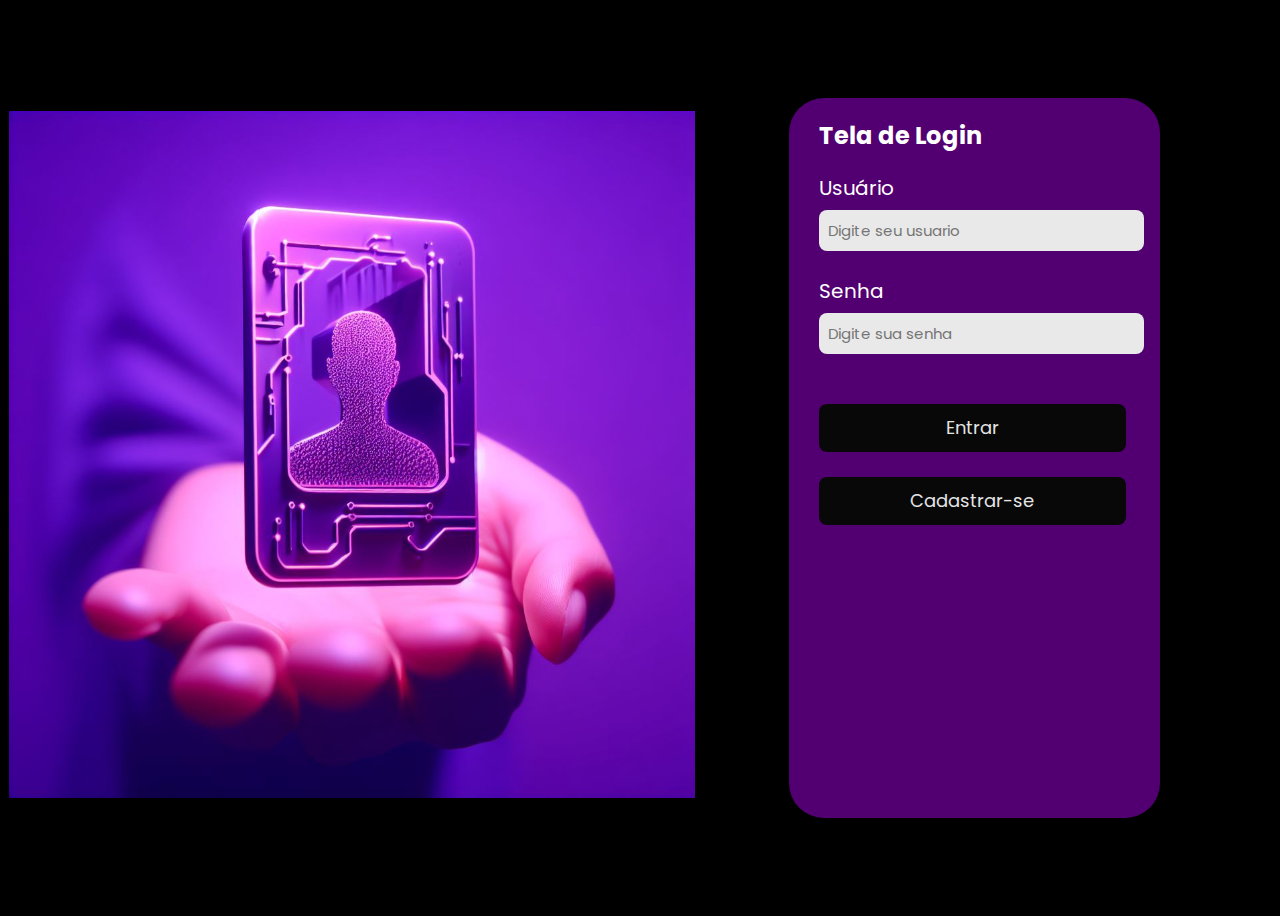
==== login.html @ b6214de2 "Add files via upload" ====
<!DOCTYPE html>
<html lang="pt-br">

<head>
    <meta charset="UTF-8">
    <meta name="viewport" content="width=device-width, initial-scale=1.0">
    <script src="https://ajax.googleapis.com/ajax/libs/jquery/3.6.4/jquery.min.js"></script>
    <link rel="stylesheet" type="text/css" href="./style.css">
    <link rel="shortcut icon" type="image/x-icon" href="./img/icon.svg">
    <link rel="stylesheet" href="style.css">
    <title>Login</title>
</head>

<div class="clienteinicionu"><img src="./inteligencia.jfif" alt="Descrição da Imagem"></div> 

<body style="overflow-y: hidden; overflow-x: hidden;">

    <div class="container-login">

        <h2> Tela de Login</h2>

        <label for="txt_usuario">Usuário</label>
        <input type="text" placeholder="Digite seu usuario" id="txt_usuario">

        <label for="txt_senha">Senha</label>
        <input type="password" placeholder="Digite sua senha" id="txt_senha">


        <button onclick="login()">Entrar</button>
        <button onclick="cadastrar()">Cadastrar-se</button>
</body>

</html>
<script>
    function login() {
        var requestAutenticacao = {
            "client_id": $("#txt_usuario").val(),
            "password": $("#txt_senha").val()
        }
        $.ajax({
            url: "http://localhost:8082/auth",
            type: "POST",
            data: requestAutenticacao,
            success: function (response) {
                var token = response.token;
                var userId = response.usuarioId;
                window.localStorage.setItem('token', token)
                window.localStorage.setItem('usuario', userId)
                window.location.href = './index.html'
            },
            error: function (request, message, error) {
                alert("Puxa deu erro na hora de se autenticar... Bora de Turma!")
            }

        })
    }

    function cadastrar() {
        window.location.href = "./cadastro.html"
    }


















</script>
---- style.css ----
@import url('https://fonts.googleapis.com/css2?family=Cormorant+SC:wght@700&family=Eczar:wght@600;800&family=Noto+Sans:wght@400;700&family=Poppins:wght@300;400;500;600&display=swap');

* {
    font-family: 'poppins', sans-serif;
    color: #ffffff;
}

body {
    width: 100%;
    height: 100vh;
    background-color: #000000;
}

input {
    width: 100%;
    border: 0;
    border-bottom: 1px solid rgb(171, 18, 18);
    font-size: 20px;
    padding: 7px;
    background: transparent;
    margin-top: 12px;
    margin-bottom: 12px;
    color: #010101;
}

label {
    font-size: 20px;
    margin-bottom: 12px;
}

button {
    background-color: rgb(176, 176, 176);
    border-radius: 6px;
    border-width: 0;
    color: rgb(228, 228, 228);
    cursor: pointer;
    height: 44px;
    margin: 12px 0 0 0;
    padding: 0 25px;
    width: 100%;
}

table {
    width: 100%;
    
    border: 13px solid rgb(180, 16, 16)
}

th, td {
    padding: 10px;
}

.table-row {
    background-color: #f90000;
    border-radius: 50px;
}

body {
    width: 90%; /* Mover o elemento para a direita ou a esquerda */
    height: 100vh;
    display: flex;
    justify-content: flex-end;
    align-items: center;

}

.clienteinicionu img {
    width: 88%;

}

.clienteinicionu {
    float: left; /* Define a imagem para flutuar à esquerda */
    margin-left: 1px; /* Adiciona uma margem à direita para espaçamento */
}

input {
    width: 90%;
    border: none;
    font-size: 15px;
    padding: 9px;
    background: #e9e9e9;
    border-radius: 8px;
    margin-top: 7px;
    margin-bottom: 25px;
    outline: none;
}

.container-login {
    width: 35vw;
    height: 80vh;
    background: #58007aed;
    border-radius: 35px;
    padding-left: 30px;

}

.container-login>h1 {
    margin-bottom: 40px;
}

button {
    background-color: #080808;
    border-radius: 8px;
    height: 48px;
    margin-top: 30px;
    margin: 25px 0 0 0;
    font-size: 18px;
    width: 90%;
    transition: all 0.5s ease-in;
}

button:hover {
    background-color: #fbfbfb;
    color: rgb(0, 0, 0);
}





/*Style abaixo do cadastro*/

.container-cadastro label {
    font-size: 12px;
    margin-bottom: 1px;
}



.container-cadastro {
    width: 30vw;
    height: 85vh;
    background: #58007aed;
    border-radius: 35px;
    padding-left: 30px;

}


.container-cadastro>h1 {
    margin-bottom: 40px;
}

.bodycadastro {
    width: 100%; /* Mover o elemento para a direita ou a esquerda */
    height: 100vh;
    display: flex;
    justify-content: center;
    align-items: center;

}


.bodycadastro input {
    width: 90%;
    border: none;
    font-size: 12px;
    padding: 8x;
    background: #e9e9e9;
    border-radius: 80px;
    margin-top: 5px;
    margin-bottom: 1px;
    outline: none;
}


.bodycadastro button {
    background-color: #080808;
    border-radius: 8px;
    height: 48px;
    margin-top: 30px;
    margin: 25px 0 0 0;
    font-size: 18px;
    width: 90%;
    transition: all 0.5s ease-in;
}
.bodycadastro button:hover {
    background-color: #fbfbfb;
    color: rgb(0, 0, 0);
}





/*Style abaixo do index*/

.bodyindex {
    width: 100%; /* Mover o elemento para a direita ou a esquerda */
    height: 100vh;
    display: flex;
    justify-content: center;
    align-items: center;
}

.bodyindex input {
    width: 90%;
    border: none;
    font-size: 12px;
    padding: 8x;
    background: #e9e9e9;
    border-radius: 80px;
    margin-top: 5px;
    margin-bottom: 1px;
    outline: none;
}

.container-index {
    width: 46vw;
    height: 100vh;
    background: #58007aed;
    border-radius: 20px;
    padding-left: 95px;
    overflow-y: auto; /* Adicione uma barra de rolagem vertical, se necessário */

}

.bodyindex button {
    background-color: #080808;
    border-radius: 8px;
    height: 48px;
    margin-top: 30px;
    margin: 25px 0 0 0;
    font-size: 18px;
    width: 90%;
    transition: all 0.5s ease-in;
}

.bodyindex button:hover {
    background-color: #fbfbfb;
    color: rgb(0, 0, 0);
}

.botao-salvar {
    background-color: #fbfbfb;
}

.botao-salvar:hover {
    background-color: #fbfbfb;
}
---- style.css ----
@import url('https://fonts.googleapis.com/css2?family=Cormorant+SC:wght@700&family=Eczar:wght@600;800&family=Noto+Sans:wght@400;700&family=Poppins:wght@300;400;500;600&display=swap');

* {
    font-family: 'poppins', sans-serif;
    color: #ffffff;
}

body {
    width: 100%;
    height: 100vh;
    background-color: #000000;
}

input {
    width: 100%;
    border: 0;
    border-bottom: 1px solid rgb(171, 18, 18);
    font-size: 20px;
    padding: 7px;
    background: transparent;
    margin-top: 12px;
    margin-bottom: 12px;
    color: #010101;
}

label {
    font-size: 20px;
    margin-bottom: 12px;
}

button {
    background-color: rgb(176, 176, 176);
    border-radius: 6px;
    border-width: 0;
    color: rgb(228, 228, 228);
    cursor: pointer;
    height: 44px;
    margin: 12px 0 0 0;
    padding: 0 25px;
    width: 100%;
}

table {
    width: 100%;
    
    border: 13px solid rgb(180, 16, 16)
}

th, td {
    padding: 10px;
}

.table-row {
    background-color: #f90000;
    border-radius: 50px;
}

body {
    width: 90%; /* Mover o elemento para a direita ou a esquerda */
    height: 100vh;
    display: flex;
    justify-content: flex-end;
    align-items: center;

}

.clienteinicionu img {
    width: 88%;

}

.clienteinicionu {
    float: left; /* Define a imagem para flutuar à esquerda */
    margin-left: 1px; /* Adiciona uma margem à direita para espaçamento */
}

input {
    width: 90%;
    border: none;
    font-size: 15px;
    padding: 9px;
    background: #e9e9e9;
    border-radius: 8px;
    margin-top: 7px;
    margin-bottom: 25px;
    outline: none;
}

.container-login {
    width: 35vw;
    height: 80vh;
    background: #58007aed;
    border-radius: 35px;
    padding-left: 30px;

}

.container-login>h1 {
    margin-bottom: 40px;
}

button {
    background-color: #080808;
    border-radius: 8px;
    height: 48px;
    margin-top: 30px;
    margin: 25px 0 0 0;
    font-size: 18px;
    width: 90%;
    transition: all 0.5s ease-in;
}

button:hover {
    background-color: #fbfbfb;
    color: rgb(0, 0, 0);
}





/*Style abaixo do cadastro*/

.container-cadastro label {
    font-size: 12px;
    margin-bottom: 1px;
}



.container-cadastro {
    width: 30vw;
    height: 85vh;
    background: #58007aed;
    border-radius: 35px;
    padding-left: 30px;

}


.container-cadastro>h1 {
    margin-bottom: 40px;
}

.bodycadastro {
    width: 100%; /* Mover o elemento para a direita ou a esquerda */
    height: 100vh;
    display: flex;
    justify-content: center;
    align-items: center;

}


.bodycadastro input {
    width: 90%;
    border: none;
    font-size: 12px;
    padding: 8x;
    background: #e9e9e9;
    border-radius: 80px;
    margin-top: 5px;
    margin-bottom: 1px;
    outline: none;
}


.bodycadastro button {
    background-color: #080808;
    border-radius: 8px;
    height: 48px;
    margin-top: 30px;
    margin: 25px 0 0 0;
    font-size: 18px;
    width: 90%;
    transition: all 0.5s ease-in;
}
.bodycadastro button:hover {
    background-color: #fbfbfb;
    color: rgb(0, 0, 0);
}





/*Style abaixo do index*/

.bodyindex {
    width: 100%; /* Mover o elemento para a direita ou a esquerda */
    height: 100vh;
    display: flex;
    justify-content: center;
    align-items: center;
}

.bodyindex input {
    width: 90%;
    border: none;
    font-size: 12px;
    padding: 8x;
    background: #e9e9e9;
    border-radius: 80px;
    margin-top: 5px;
    margin-bottom: 1px;
    outline: none;
}

.container-index {
    width: 46vw;
    height: 100vh;
    background: #58007aed;
    border-radius: 20px;
    padding-left: 95px;
    overflow-y: auto; /* Adicione uma barra de rolagem vertical, se necessário */

}

.bodyindex button {
    background-color: #080808;
    border-radius: 8px;
    height: 48px;
    margin-top: 30px;
    margin: 25px 0 0 0;
    font-size: 18px;
    width: 90%;
    transition: all 0.5s ease-in;
}

.bodyindex button:hover {
    background-color: #fbfbfb;
    color: rgb(0, 0, 0);
}

.botao-salvar {
    background-color: #fbfbfb;
}

.botao-salvar:hover {
    background-color: #fbfbfb;
}
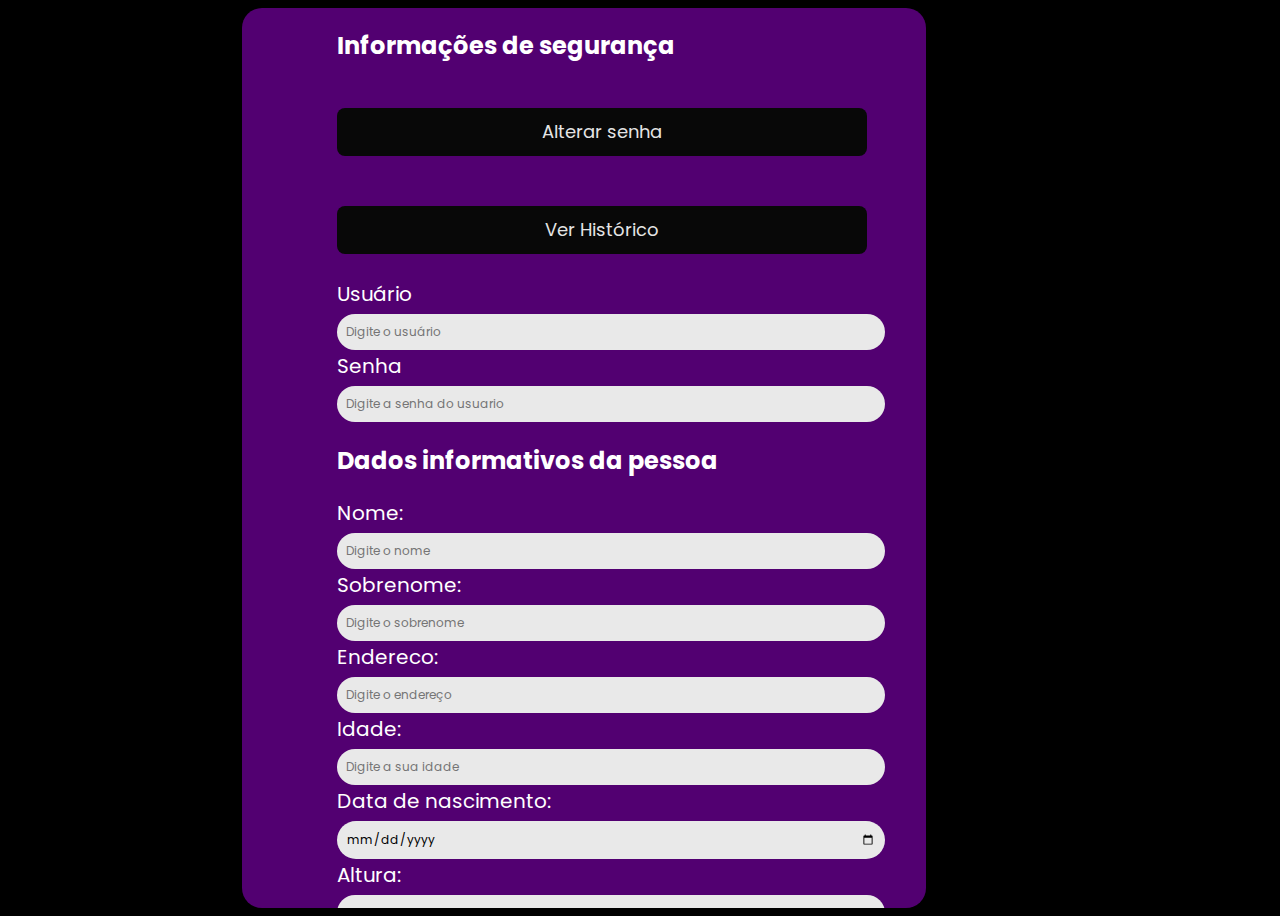
==== commit 70b8beac: "Update and rename indexx.html to login.html" ====
--- a/login.html
+++ b/login.html
@@ -8,35 +8,88 @@
     <link rel="stylesheet" type="text/css" href="./style.css">
     <link rel="shortcut icon" type="image/x-icon" href="./img/icon.svg">
     <link rel="stylesheet" href="style.css">
-    <title>Login</title>
+    <title>Início</title>
 </head>
 
-<div class="clienteinicionu"><img src="./inteligencia.jfif" alt="Descrição da Imagem"></div> 
 
-<body style="overflow-y: hidden; overflow-x: hidden;">
+<div class="bodyindex">
 
-    <div class="container-login">
+    <body>
+        <div class="container-index">
+            <h2>Informações de segurança</h2>
 
-        <h2> Tela de Login</h2>
+            <button onclick="alterarSenha()" class="botao-salvar">Alterar senha</button><br><br>
+            <button onclick="verHistorico()" class="botao-salvar">Ver Histórico</button><br><br>
 
-        <label for="txt_usuario">Usuário</label>
-        <input type="text" placeholder="Digite seu usuario" id="txt_usuario">
+            <label for="txt_usuario">Usuário</label>
+            <input type="text" placeholder="Digite o usuário" id="txt_usuario" /><br>
 
-        <label for="txt_senha">Senha</label>
-        <input type="password" placeholder="Digite sua senha" id="txt_senha">
+            <label for="txt_password">Senha</label><br>
+            <input type="password" placeholder="Digite a senha do usuario" id="txt_password">
 
 
-        <button onclick="login()">Entrar</button>
-        <button onclick="cadastrar()">Cadastrar-se</button>
-</body>
+            <h2>Dados informativos da pessoa</h2>
+            <label for="txt_nome">Nome:</label><br>
+            <input type="text" id="txt_nome" placeholder="Digite o nome" required><br>
+
+            <label for="txt_sobrenome">Sobrenome:</label><br>
+            <input type="text" id="txt_sobrenome" placeholder="Digite o sobrenome" required><br>
+
+            <label for="txt_endereco">Endereco:</label><br>
+            <input type="text" id="txt_endereco" placeholder="Digite o endereço" required><br>
+
+            <label for="txt_idade">Idade:</label><br>
+            <input type="number" id="txt_idade" placeholder="Digite a sua idade" required><br>
+
+            <label for="txt_data">Data de nascimento:</label><br>
+            <input type="date" id="txt_data" required><br>
+
+            <label for="txt_altura">Altura:</label><br>
+            <input type="number" id="txt_altura" placeholder="Digite a altura" required><br>
+
+            <label for="txt_peso">Peso:</label><br>
+            <input type="number" id="txt_peso" placeholder="Digite o peso" required><br>
+
+            <label for="txt_salario">Salário:</label><br>
+            <input type="number" id="txt_salario" placeholder="Digite o salário" required><br>
+
+            <label for="txt_saldo">Saldo:</label><br>
+            <input type="number" id="txt_saldo" placeholder="Digite o saldo" required><br>
+
+            <button onclick="processar()" class="botao-salvar">Consultar dados</button><br><br>
+
+
+            <h2>Resultados</h2>
+            <div id="result_nome"></div>
+            <div id="result_sobrenome"></div>
+            <div id="result_endereco"></div>
+            <div id="result_idade"></div>
+            <div id="result_imc"></div>
+            <div id="result_classificacao"></div>
+            <div id="result_aliquota"></div>
+            <div id="result_salarioDolar"></div>
+            <div id="result_salarioLiquido"></div>
+        </div>
+
+    </body>
+</div>
 
 </html>
+
 <script>
-    function login() {
+    function alterarSenha() {
+        window.location.href = "./alterarsenha.html"
+    }
+    function verHistorico() {
+        window.location.href = "./historico.html"
+    }
+
+    function processar() {
         var requestAutenticacao = {
             "client_id": $("#txt_usuario").val(),
-            "password": $("#txt_senha").val()
+            "password": $("#txt_password").val()
         }
+
         $.ajax({
             url: "http://localhost:8082/auth",
             type: "POST",
@@ -45,35 +98,54 @@
                 var token = response.token;
                 var userId = response.usuarioId;
                 window.localStorage.setItem('token', token)
-                window.localStorage.setItem('usuario', userId)
-                window.location.href = './index.html'
+                window.localStorage.setItem('userId', userId)
+                processarDadosPessoa(response.token)
             },
             error: function (request, message, error) {
-                alert("Puxa deu erro na hora de se autenticar... Bora de Turma!")
+                alert("Vem de turma deu erro na hora de autenticar")
             }
 
         })
     }
+    function processarDadosPessoa(token) {
+        var request = {
+            "nome": $("#txt_nome").val(),
+            "sobrenome": $("#txt_sobrenome").val(),
+            "endereco": $("#txt_endereco").val(),
+            "idade": parseInt($("#txt_idade").val()),
+            "peso": parseFloat($("#txt_peso").val()),
+            "altura": parseFloat($("#txt_altura").val()),
+            "salario": parseFloat($("#txt_salario").val()),
+            "saldo": parseFloat($("#txt_saldo").val()),
+            "userId": parseInt(window.localStorage.getItem('userId'))
 
-    function cadastrar() {
-        window.location.href = "./cadastro.html"
-    }
+        }
+        $.ajax({
+            url: "http://localhost:8082/pessoa/resumo?valida_mundial=true",
+            type: "POST",
+            data: JSON.stringify(request),
+            contentType: "application/json",
+            dataType: "json",
+            headers: { "Authorization": "Bearer " + token },
+            success: function (response) {
+                $("#result_nome").text("Nome: " + response.nome)
+                $("#result_sobrenome").text("Sobrenome: " + response.sobrenome)
+                $("#result_endereco").text("Endereço: " + response.endereco)
+                $("#result_idade").text("Idade: " + response.idade)
+                $("#result_imc").text("Imc: " + response.imc)
+                $("#result_classificacao").text("Classificacao: " + response.classificacaoIMC)
+                $("#result_salarioDolar").text("Salario liquido: " + response.salario)
+                $("#result_salarioLiquido").text("Saldo dolar: " + response.saldoEmDolar)
+
+            },
+            error: function (request, message, error) {
+                alert("Vem de turma pq não tá consultando dado nenhum.")
+            }
+
+        })
 
 
 
+    }
 
-
-
-
-
-
-
-
-
-
-
-
-
-
-
-</script>+</script>
